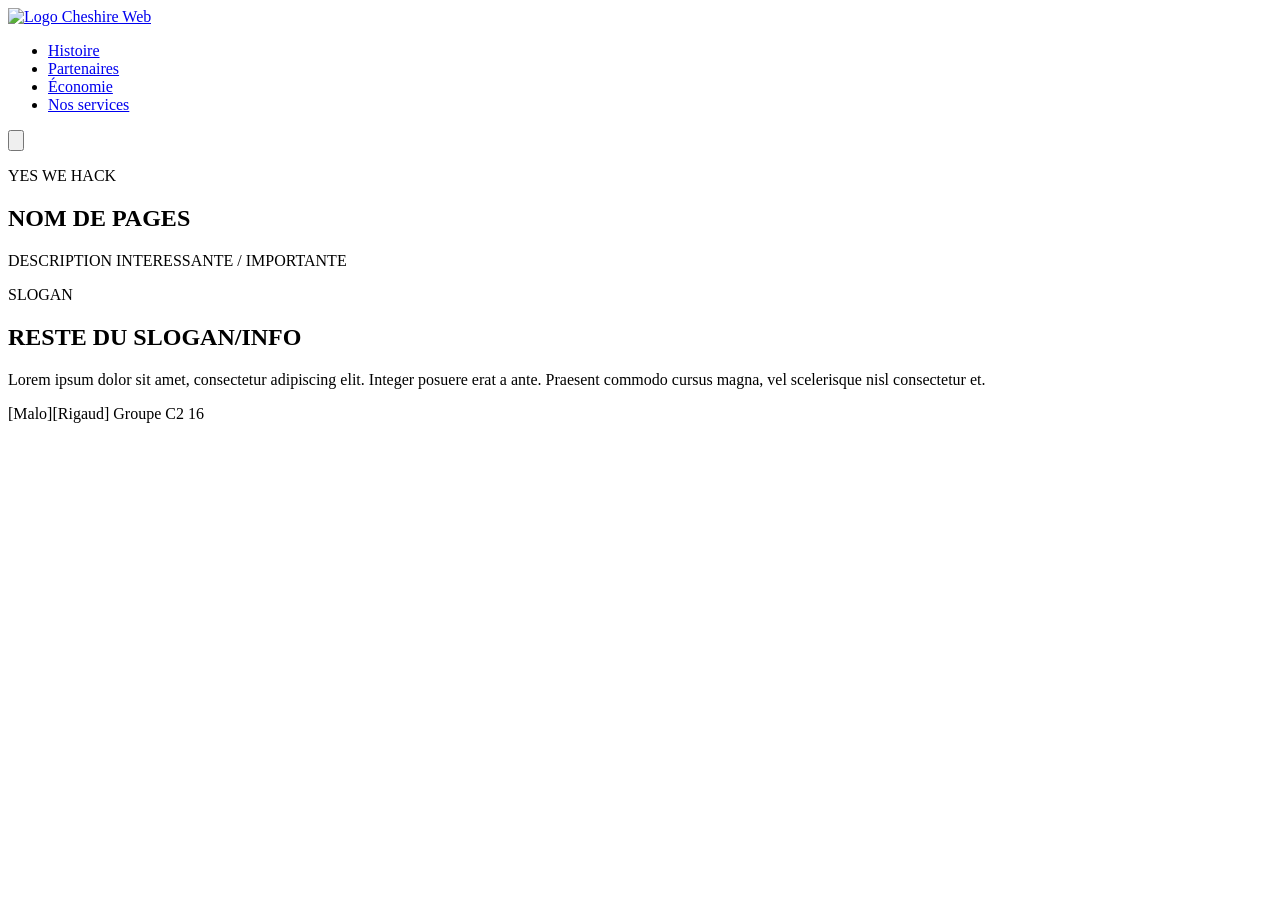
==== index.html @ 1e1236cd "update index.html" ====
<!DOCTYPE html>
<html lang="fr">
<head>
    <meta charset="UTF-8">
    <meta name="viewport" content="width=device-width, initial-scale=1.0">
    <title>Accueil | Yes We Hack</title>
    <link rel="stylesheet" href="styleindex.css">
</head>

<body>

    <!-- Navigation -->
    <header class="menu">

        <a href="index.html" class="logo">
            <img
                src="Cheshire_Web.png"
                alt="Logo Cheshire Web"
            >
        </a>

        <nav aria-label="Navigation principale">
            <ul class="nav-links">
                <li>
                    <a href="histoire.html">Histoire</a>
                </li>

                <li>
                    <a href="partenaires.html">Partenaires</a>
                </li>

                <li>
                    <a href="economie.html">Économie</a>
                </li>

                <li>
                    <a href="services.html">Nos services</a>
                </li>
            </ul>
        </nav>

        <button class="menu-button" aria-label="Ouvrir le menu">
            <img src="menu_icon.svg" alt="">
        </button>

    </header>


    <main>

        <!-- Introduction -->
        <section class="hero">

            <div class="hero-content">

                <p class="eyebrow">YES WE HACK</p>

                <h1>
                    NOM DE PAGES
                </h1>

                <p class="hero-text">
                    DESCRIPTION INTERESSANTE / IMPORTANTE
                </p>

            </div>

        </section>
        
        <!-- Section supplémentaire -->
        
        <section class="about-more">

            <div class="about-content">

                <div>
                    <p class="eyebrow">SLOGAN</p>

                    <h2>
                        RESTE DU SLOGAN/INFO
                    </h2>
                </div>

                <p>
                    Lorem ipsum dolor sit amet, consectetur adipiscing elit.
                    Integer posuere erat a ante. Praesent commodo cursus magna,
                    vel scelerisque nisl consectetur et.
                </p>

            </div>

        </section>

    </main>


    <footer>
        <p>
            [Malo][Rigaud] Groupe C2 16
        </p>
    </footer>

</body>
</html>
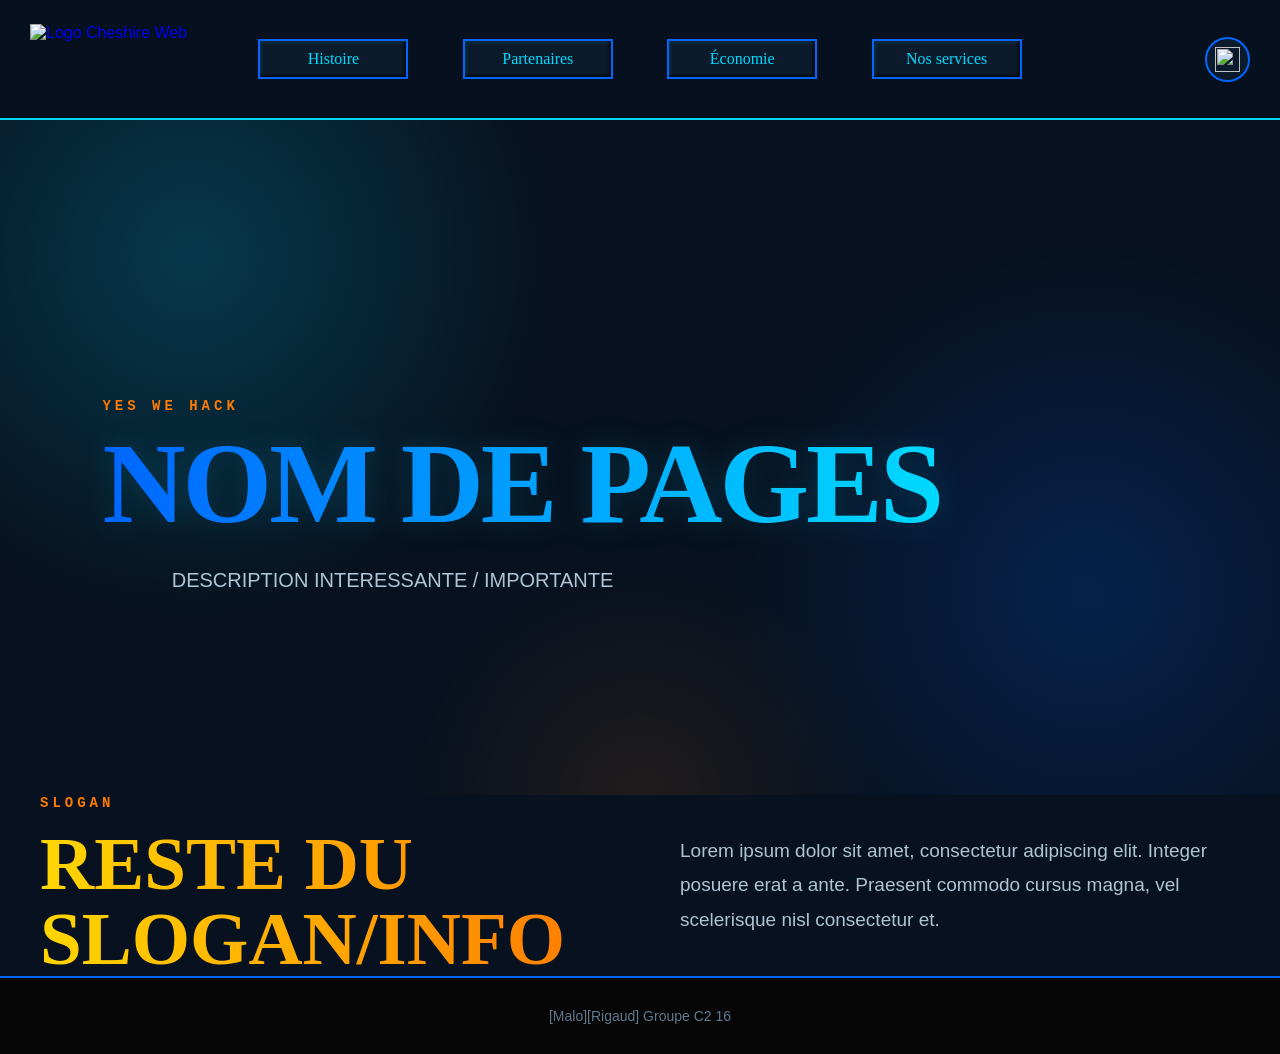
==== commit 5025cf5f: "update index.html + ajout du favicon.ico" ====
--- a/index.html
+++ b/index.html
@@ -3,6 +3,7 @@
 <head>
     <meta charset="UTF-8">
     <meta name="viewport" content="width=device-width, initial-scale=1.0">
+    <link rel="shortcut icon" type="image/ico" href="favicon.ico">
     <title>Accueil | Yes We Hack</title>
     <link rel="stylesheet" href="styleindex.css">
 </head>
--- a/styleindex.css
+++ b/styleindex.css
@@ -0,0 +1,405 @@
+* {
+    margin: 0;
+    padding: 0;
+    box-sizing: border-box;
+}
+
+html {
+    scroll-behavior: smooth;
+}
+
+body {
+    font-family: Arial, Helvetica, sans-serif;
+    background-color: #07111F;
+    color: #EAF7FF;
+    overflow-x: hidden;
+}
+
+.menu {
+    position: sticky;
+    top: 0;
+    left: 0;
+    width: 100%;
+    height: 120px;
+    padding: 0 30px;
+    display: grid;
+    grid-template-columns: 180px 1fr 180px;
+    align-items: center;
+    background-color: rgba(7, 17, 31, 0.95);
+    backdrop-filter: blur(10px);
+    border-bottom: 2px solid #00D9FF;
+    z-index: 1000;
+}
+
+.logo {
+    display: flex;
+    align-items: center;
+    justify-content: flex-start;
+    text-decoration: none;
+}
+
+.logo img {
+    display: block;
+    width: auto;
+    height: 70px;
+    transition: transform 0.3s ease;
+}
+
+.logo:hover img {
+    transform: scale(1.05);
+}
+
+nav {
+    display: flex;
+    align-items: center;
+    justify-content: center;
+}
+
+.nav-links {
+    display: flex;
+    align-items: center;
+    justify-content: center;
+    list-style: none;
+}
+
+.nav-links li {
+    display: flex;
+    align-items: center;
+    list-style: none;
+}
+
+.nav-links a {
+    display: flex;
+    align-items: center;
+    justify-content: center;
+    width: 150px;
+    height: 40px;
+    margin: 1.7em;
+    border: 2px solid #0066FF;
+    background-color: #0B1B2B;
+    color: #00D9FF;
+    text-decoration: none;
+    font-family: fantasy;
+    font-size: 1em;
+    cursor: pointer;
+    box-shadow:
+        inset -2px -2px 3px rgba(0, 0, 0, 0.7),
+        inset 2px 2px 3px rgba(0, 217, 255, 0.1);
+    transition: 0.7s all ease;
+}
+
+.nav-links a:hover {
+    transition:0.7s all ease;
+    margin: 0;
+    font-size: 1.1em;
+    background-color: #0066FF;
+    color: #FFFFFF;
+    border-color: #00D9FF;
+    box-shadow:
+        0 8px 25px rgba(0, 102, 255, 0.45),
+        inset -2px -2px 3px rgba(0, 0, 0, 0.5);
+}
+
+.nav-links a.active {
+    background-color: #0066FF;
+    color: #FFFFFF;
+    border-color: #00D9FF;
+    box-shadow:
+        0 0 15px rgba(0, 217, 255, 0.25);
+}
+
+.menu-button {
+    justify-self: end;
+    display: flex;
+    align-items: center;
+    justify-content: center;
+    width: 45px;
+    height: 45px;
+    padding: 8px;
+    border: 2px solid #0066FF;
+    border-radius: 50%;
+    background-color: #0B1B2B;
+    cursor: pointer;
+    transition: 0.3s ease;
+}
+
+.menu-button:hover {
+    transform: scale(1.12);
+    background-color: #050505;
+    border-color: #00D9FF;
+    box-shadow:
+        0 0 20px rgba(0, 217, 255, 0.35);
+}
+
+.menu-button img {
+    width: 100%;
+    height: 100%;
+}
+
+.hero {
+    min-height: 75vh;
+    padding: 180px 8% 100px;
+    display: flex;
+    align-items: center;
+    justify-content:left;
+    text-align: left;
+    background:
+        radial-gradient(
+            circle at 15% 20%,
+            rgba(0, 217, 255, 0.20),
+            transparent 30%
+        ),
+        radial-gradient(
+            circle at 85% 70%,
+            rgba(0, 102, 255, 0.20),
+            transparent 30%
+        ),
+        radial-gradient(
+            circle at 50% 100%,
+            rgba(255, 122, 0, 0.10),
+            transparent 25%
+        ),
+        #07111F;
+}
+
+.hero-content {
+    max-width: 900px;
+}
+
+.eyebrow {
+    margin-bottom: 15px;
+    color: #FF7A00;
+    font-family: monospace;
+    font-size: 14px;
+    font-weight: bold;
+    letter-spacing: 4px;
+}
+
+.hero h1 {
+    margin-bottom: 25px;
+    font-family: fantasy;
+    font-size: clamp(55px, 9vw, 120px);
+    line-height: 0.95;
+    letter-spacing: -3px;
+    background:
+        linear-gradient(
+            90deg,
+            #0066FF,
+            #00D9FF
+        );
+    -webkit-background-clip: text;
+    background-clip: text;
+    color: transparent;
+    filter:
+        drop-shadow(
+            0 0 15px
+            rgba(0, 217, 255, 0.15)
+        );
+}
+
+.hero-text {
+    max-width: 700px;
+    margin: auto;
+    color: #AFC5D6;
+    font-size: 20px;
+    line-height: 1.7;
+}
+
+.partners {
+    padding: 120px 0;
+    background-color: #0B1B2B;
+    overflow: hidden;
+}
+
+.section-title {
+    max-width: 750px;
+    margin: 0 auto 70px;
+    padding: 0 30px;
+    text-align: center;
+}
+
+.section-title h2 {
+    margin-bottom: 20px;
+    font-family: fantasy;
+    font-size: clamp(40px, 6vw, 75px);
+    line-height: 1;
+    color: #EAF7FF;
+}
+
+.section-title p:last-child {
+    color: #AFC5D6;
+    font-size: 17px;
+    line-height: 1.7;
+}
+
+.partners-slider {
+    position: relative;
+    width: 100%;
+    overflow: hidden;
+}
+
+.partners-slider::before {
+    content: "";
+    position: absolute;
+    top: 0;
+    left: 0;
+    width: 150px;
+    height: 100%;
+    background:
+        linear-gradient(
+            to right,
+            #0B1B2B,
+            transparent
+        );
+    z-index: 2;
+    pointer-events: none;
+}
+
+.partners-slider::after {
+    content: "";
+    position: absolute;
+    top: 0;
+    right: 0;
+    width: 150px;
+    height: 100%;
+    background:
+        linear-gradient(
+            to left,
+            #0B1B2B,
+            transparent
+        );
+    z-index: 2;
+    pointer-events: none;
+}
+
+.partners-track {
+    display: flex;
+    width: max-content;
+    gap: 30px;
+    animation:
+        scrollPartners
+        25s
+        linear
+        infinite;
+}
+
+.partners-slider:hover .partners-track {
+    animation-play-state: paused;
+}
+
+.partner-card {
+    width: 260px;
+    height: 150px;
+    flex-shrink: 0;
+    display: flex;
+    align-items: center;
+    justify-content: center;
+    padding: 30px;
+    background-color: #07111F;
+    border: 2px solid #0066FF;
+    border-radius: 20px;
+    transition:
+        transform 0.3s ease,
+        box-shadow 0.3s ease,
+        border-color 0.3s ease;
+}
+
+.partner-card:hover {
+    transform: translateY(-8px);
+    border-color: #FF7A00;
+    box-shadow:
+        0 15px 40px
+        rgba(0, 102, 255, 0.25),
+        0 0 20px
+        rgba(255, 122, 0, 0.10);
+}
+
+.partner-card img {
+    max-width: 100%;
+    max-height: 80px;
+    object-fit: contain;
+    filter: grayscale(100%);
+    opacity: 0.7;
+    transition:
+        filter 0.3s ease,
+        opacity 0.3s ease;
+}
+
+.partner-card:hover img {
+    filter: grayscale(0%);
+    opacity: 1;
+}
+
+@keyframes scrollPartners {
+    from {
+        transform: translateX(0);
+    }
+
+    to {
+        transform:
+            translateX(
+                calc(-50% - 15px)
+            );
+    }
+}
+
+.about-partners {
+    padding: 120px 8%;
+    background-color: #050505;
+    color: #FFFFFF;
+}
+
+.about-partners .eyebrow {
+    color: #FFD600;
+}
+
+.about-content {
+    max-width: 1200px;
+    margin: auto;
+    display: grid;
+    grid-template-columns: 1fr 1fr;
+    gap: 80px;
+    align-items: center;
+}
+
+.about-content h2 {
+    font-family: fantasy;
+    font-size: clamp(40px, 6vw, 75px);
+    line-height: 1;
+    background:
+        linear-gradient(
+            90deg,
+            #FFD600,
+            #FF7A00
+        );
+    -webkit-background-clip: text;
+    background-clip: text;
+    color: transparent;
+}
+
+.about-content > p {
+    color: #AFC5D6;
+    font-size: 19px;
+    line-height: 1.8;
+}
+
+footer {
+    padding: 30px;
+    background-color: #050505;
+    border-top: 2px solid #0066FF;
+    text-align: center;
+    color: #61798C;
+    font-size: 14px;
+}
+
+
+
+
+
+
+
+
+
+
+
+
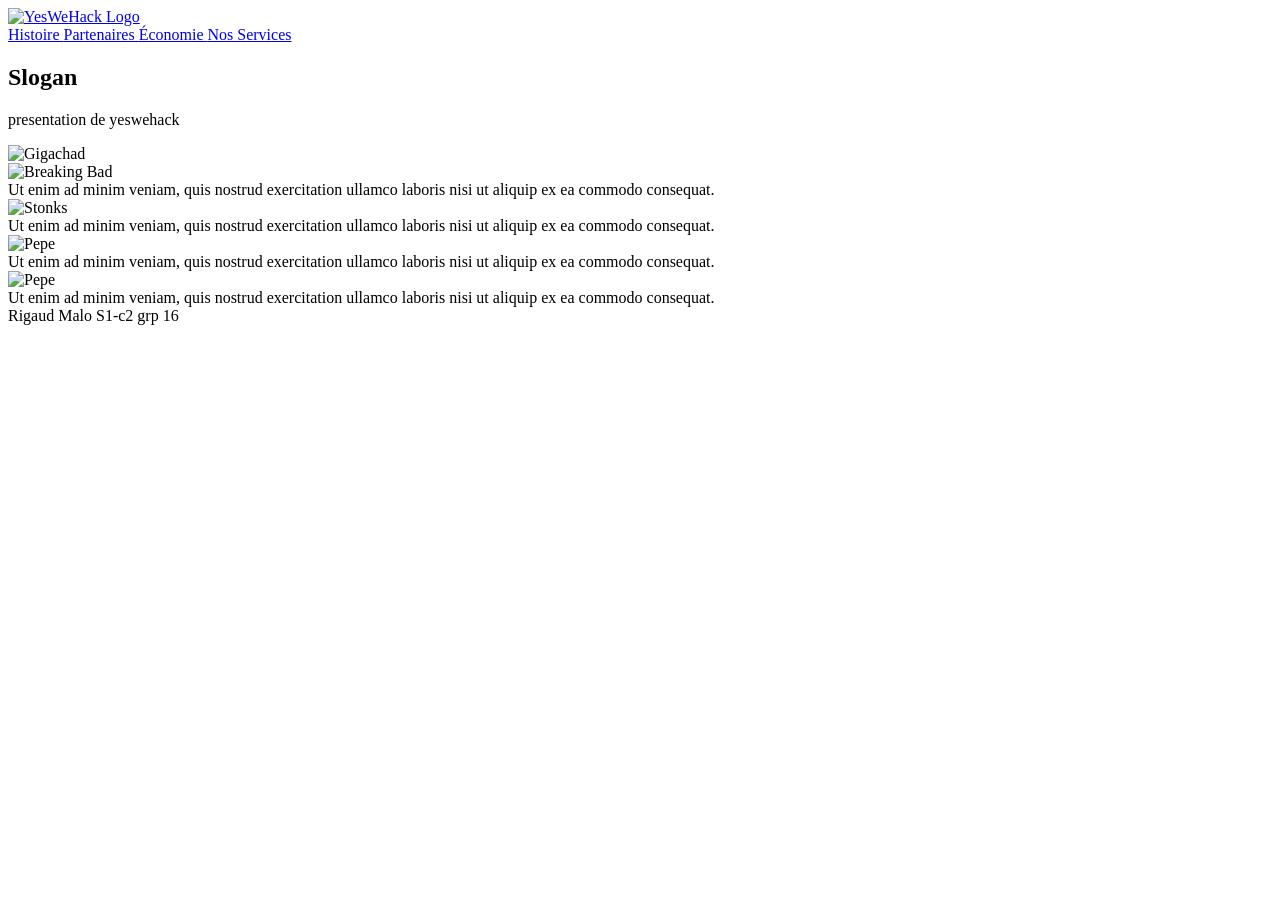
==== commit c73c4e1f: "Refactor index.html with new layout and sections Updated the HTML structure and added new sections f" ====
--- a/index.html
+++ b/index.html
@@ -3,103 +3,61 @@
 <head>
     <meta charset="UTF-8">
     <meta name="viewport" content="width=device-width, initial-scale=1.0">
-    <link rel="shortcut icon" type="image/ico" href="favicon.ico">
-    <title>Accueil | Yes We Hack</title>
-    <link rel="stylesheet" href="styleindex.css">
+    <link rel="shortcut icon" type="image/ico" href="favicon.ico"><title> Accueil | Yes We Hack</title>
+    <link rel="stylesheet" href="style-index.css">
 </head>
-
 <body>
-
-    <!-- Navigation -->
-    <header class="menu">
-
-        <a href="index.html" class="logo">
-            <img
-                src="Cheshire_Web.png"
-                alt="Logo Cheshire Web"
-            >
-        </a>
-
-        <nav aria-label="Navigation principale">
-            <ul class="nav-links">
-                <li>
-                    <a href="histoire.html">Histoire</a>
-                </li>
-
-                <li>
-                    <a href="partenaires.html">Partenaires</a>
-                </li>
-
-                <li>
-                    <a href="economie.html">Économie</a>
-                </li>
-
-                <li>
-                    <a href="services.html">Nos services</a>
-                </li>
-            </ul>
+    <!--menu flottant-->
+    <header>
+        <div class="logo">
+           <a href="index.html"> <img src="favicon.ico" alt="YesWeHack Logo"></a>
+        </div>
+        <nav>
+            <a href="histoire.html" id="bouton-menu">Histoire </a>
+            <a href="partenaires.html" id="bouton-menu">Partenaires </a>
+            <a href="economie.html" id="bouton-menu">Économie </a>
+            <a href="services.html" id="bouton-menu">Nos Services </a>
         </nav>
-
-        <button class="menu-button" aria-label="Ouvrir le menu">
-            <img src="menu_icon.svg" alt="">
-        </button>
-
     </header>
-
-
-    <main>
-
-        <!-- Introduction -->
-        <section class="hero">
-
-            <div class="hero-content">
-
-                <p class="eyebrow">YES WE HACK</p>
-
-                <h1>
-                    NOM DE PAGES
-                </h1>
-
-                <p class="hero-text">
-                    DESCRIPTION INTERESSANTE / IMPORTANTE
-                </p>
-
+    <!--section premier clic-->
+    <section class="section-1">
+        <div class="section-1-text">
+            <h1 id="h1-menu">Slogan</h1>
+            <p>presentation de yeswehack</p>
+        </div>
+        <div class="section-1-image">
+            <img src="https://i.kym-cdn.com/entries/icons/original/000/026/152/gigachad.jpg" alt="Gigachad">
+        </div>
+    </section>
+    <!--section utilisateur intéressé-->
+    <section class="content">
+        <div class="box">
+            <div class="box-image">
+                <img src="https://i.kym-cdn.com/photos/images/original/002/596/970/6f4.jpg" alt="Breaking Bad">
             </div>
-
-        </section>
-        
-        <!-- Section supplémentaire -->
-        
-        <section class="about-more">
-
-            <div class="about-content">
-
-                <div>
-                    <p class="eyebrow">SLOGAN</p>
-
-                    <h2>
-                        RESTE DU SLOGAN/INFO
-                    </h2>
-                </div>
-
-                <p>
-                    Lorem ipsum dolor sit amet, consectetur adipiscing elit.
-                    Integer posuere erat a ante. Praesent commodo cursus magna,
-                    vel scelerisque nisl consectetur et.
-                </p>
-
+            <div class="box-text">Ut enim ad minim veniam, quis nostrud exercitation ullamco laboris nisi ut aliquip ex ea commodo consequat.</div>
+        </div>
+        <div class="box">
+            <div class="box-image">
+                <img src="https://i.kym-cdn.com/entries/icons/original/000/028/440/cover3.jpg" alt="Stonks">
             </div>
-
-        </section>
-
-    </main>
-
-
-    <footer>
-        <p>
-            [Malo][Rigaud] Groupe C2 16
-        </p>
-    </footer>
+            <div class="box-text">Ut enim ad minim veniam, quis nostrud exercitation ullamco laboris nisi ut aliquip ex ea commodo consequat.</div>
+        </div>
+        <div class="box reverse">
+            <div class="box-image">
+                <img src="https://i.kym-cdn.com/entries/icons/original/000/030/329/cover1.jpg" alt="Pepe">
+            </div>
+            <div class="box-text">Ut enim ad minim veniam, quis nostrud exercitation ullamco laboris nisi ut aliquip ex ea commodo consequat.</div>
+        </div>
+        <div class="box reverse">
+            <div class="box-image">
+                <img src="https://i.kym-cdn.com/entries/icons/original/000/030/329/cover1.jpg" alt="Pepe">
+            </div>
+            <div class="box-text">Ut enim ad minim veniam, quis nostrud exercitation ullamco laboris nisi ut aliquip ex ea commodo consequat.</div>
+        </div>
+    </section>
+    <!-- Pied de page -->
+    <footer>Rigaud Malo S1-c2 grp 16</footer>
 
 </body>
 </html>
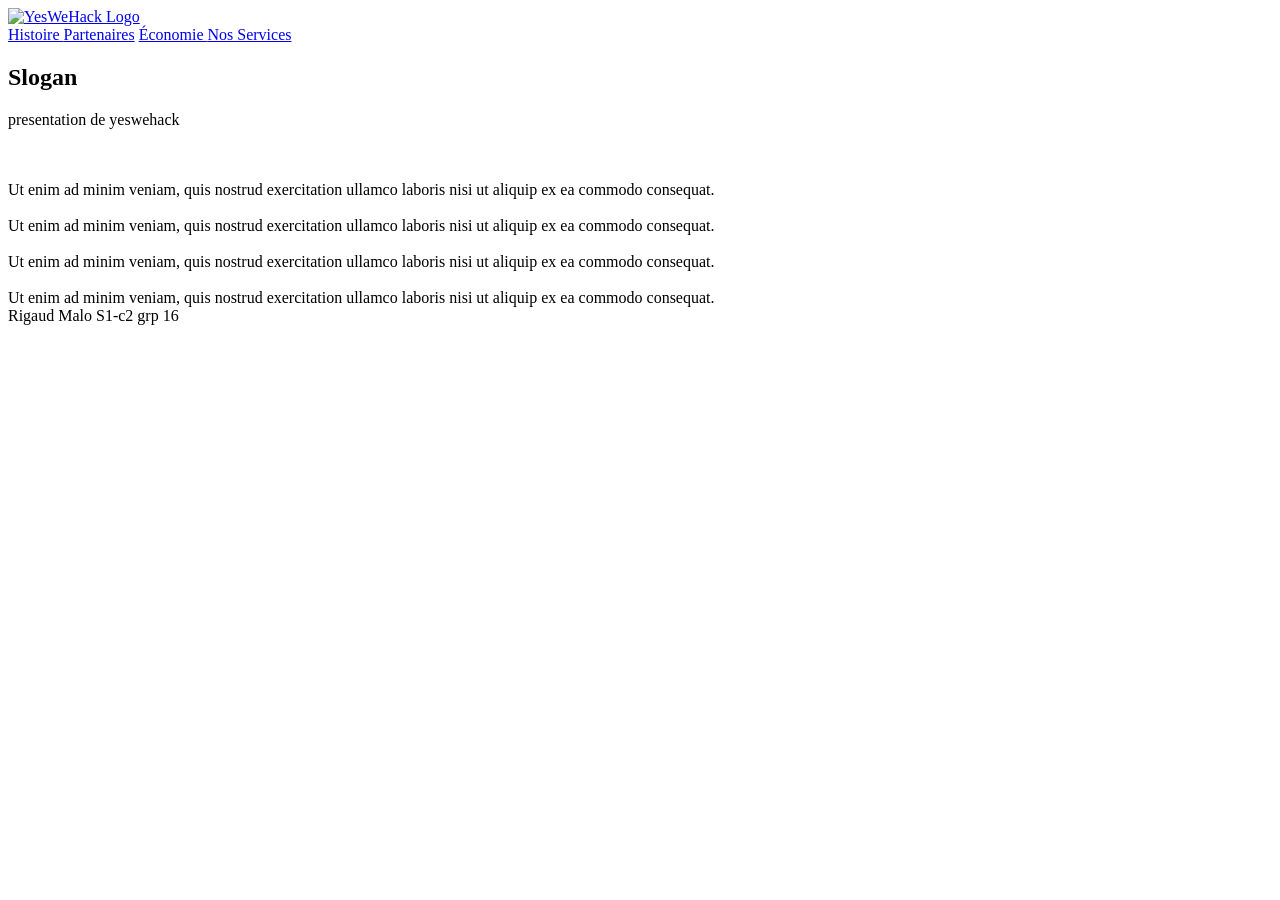
==== commit dfafb13d: "Remove image sources from index.html Replaced image sources with empty strings." ====
--- a/index.html
+++ b/index.html
@@ -14,9 +14,9 @@
         </div>
         <nav>
             <a href="histoire.html" id="bouton-menu">Histoire </a>
-            <a href="partenaires.html" id="bouton-menu">Partenaires </a>
+            <a href="partenaires.html" id="bouton-menu">Partenaires</a>
             <a href="economie.html" id="bouton-menu">Économie </a>
-            <a href="services.html" id="bouton-menu">Nos Services </a>
+            <a href="services.html" id="bouton-menu">Nos Services</a>
         </nav>
     </header>
     <!--section premier clic-->
@@ -26,32 +26,32 @@
             <p>presentation de yeswehack</p>
         </div>
         <div class="section-1-image">
-            <img src="https://i.kym-cdn.com/entries/icons/original/000/026/152/gigachad.jpg" alt="Gigachad">
+            <img src="" alt="">
         </div>
     </section>
     <!--section utilisateur intéressé-->
     <section class="content">
         <div class="box">
             <div class="box-image">
-                <img src="https://i.kym-cdn.com/photos/images/original/002/596/970/6f4.jpg" alt="Breaking Bad">
+                <img src="" alt="">
             </div>
             <div class="box-text">Ut enim ad minim veniam, quis nostrud exercitation ullamco laboris nisi ut aliquip ex ea commodo consequat.</div>
         </div>
         <div class="box">
             <div class="box-image">
-                <img src="https://i.kym-cdn.com/entries/icons/original/000/028/440/cover3.jpg" alt="Stonks">
+                <img src="" alt="">
             </div>
             <div class="box-text">Ut enim ad minim veniam, quis nostrud exercitation ullamco laboris nisi ut aliquip ex ea commodo consequat.</div>
         </div>
         <div class="box reverse">
             <div class="box-image">
-                <img src="https://i.kym-cdn.com/entries/icons/original/000/030/329/cover1.jpg" alt="Pepe">
+                <img src="" alt="">
             </div>
             <div class="box-text">Ut enim ad minim veniam, quis nostrud exercitation ullamco laboris nisi ut aliquip ex ea commodo consequat.</div>
         </div>
         <div class="box reverse">
             <div class="box-image">
-                <img src="https://i.kym-cdn.com/entries/icons/original/000/030/329/cover1.jpg" alt="Pepe">
+                <img src="" alt="">
             </div>
             <div class="box-text">Ut enim ad minim veniam, quis nostrud exercitation ullamco laboris nisi ut aliquip ex ea commodo consequat.</div>
         </div>
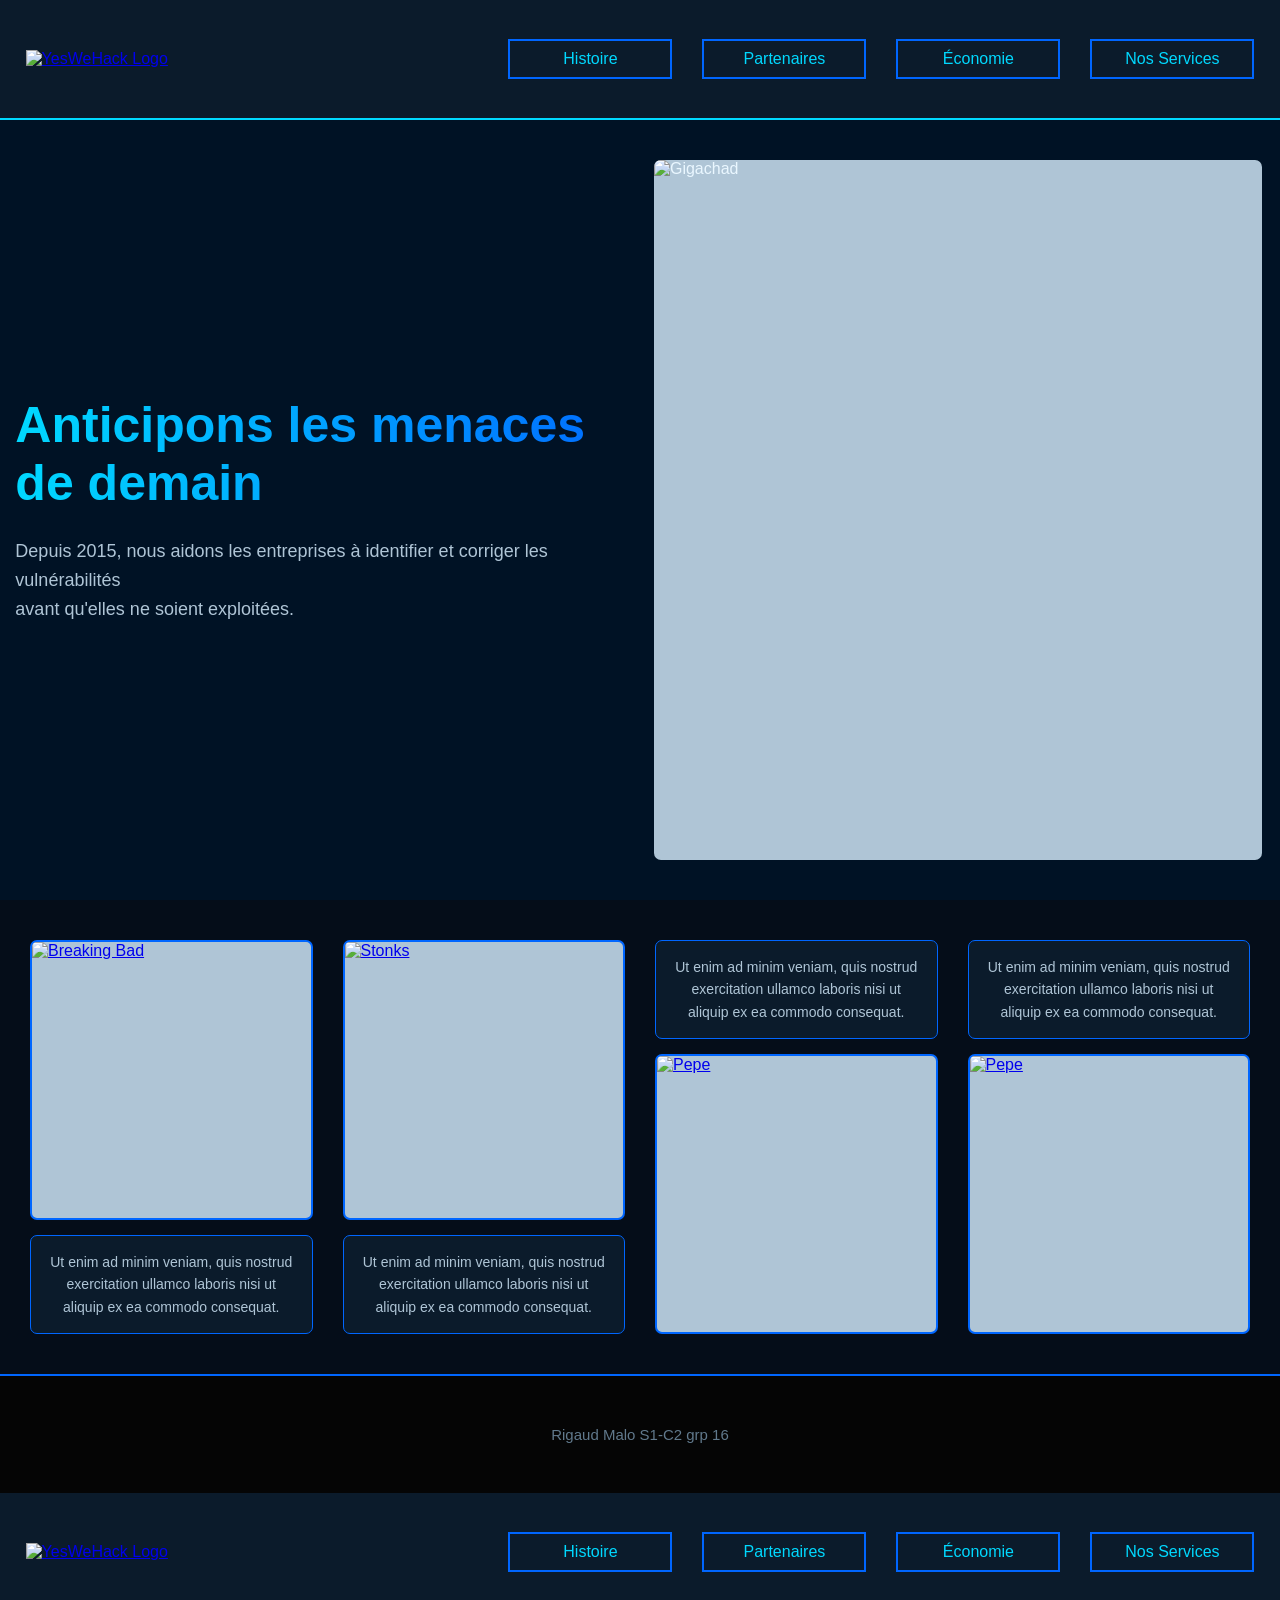
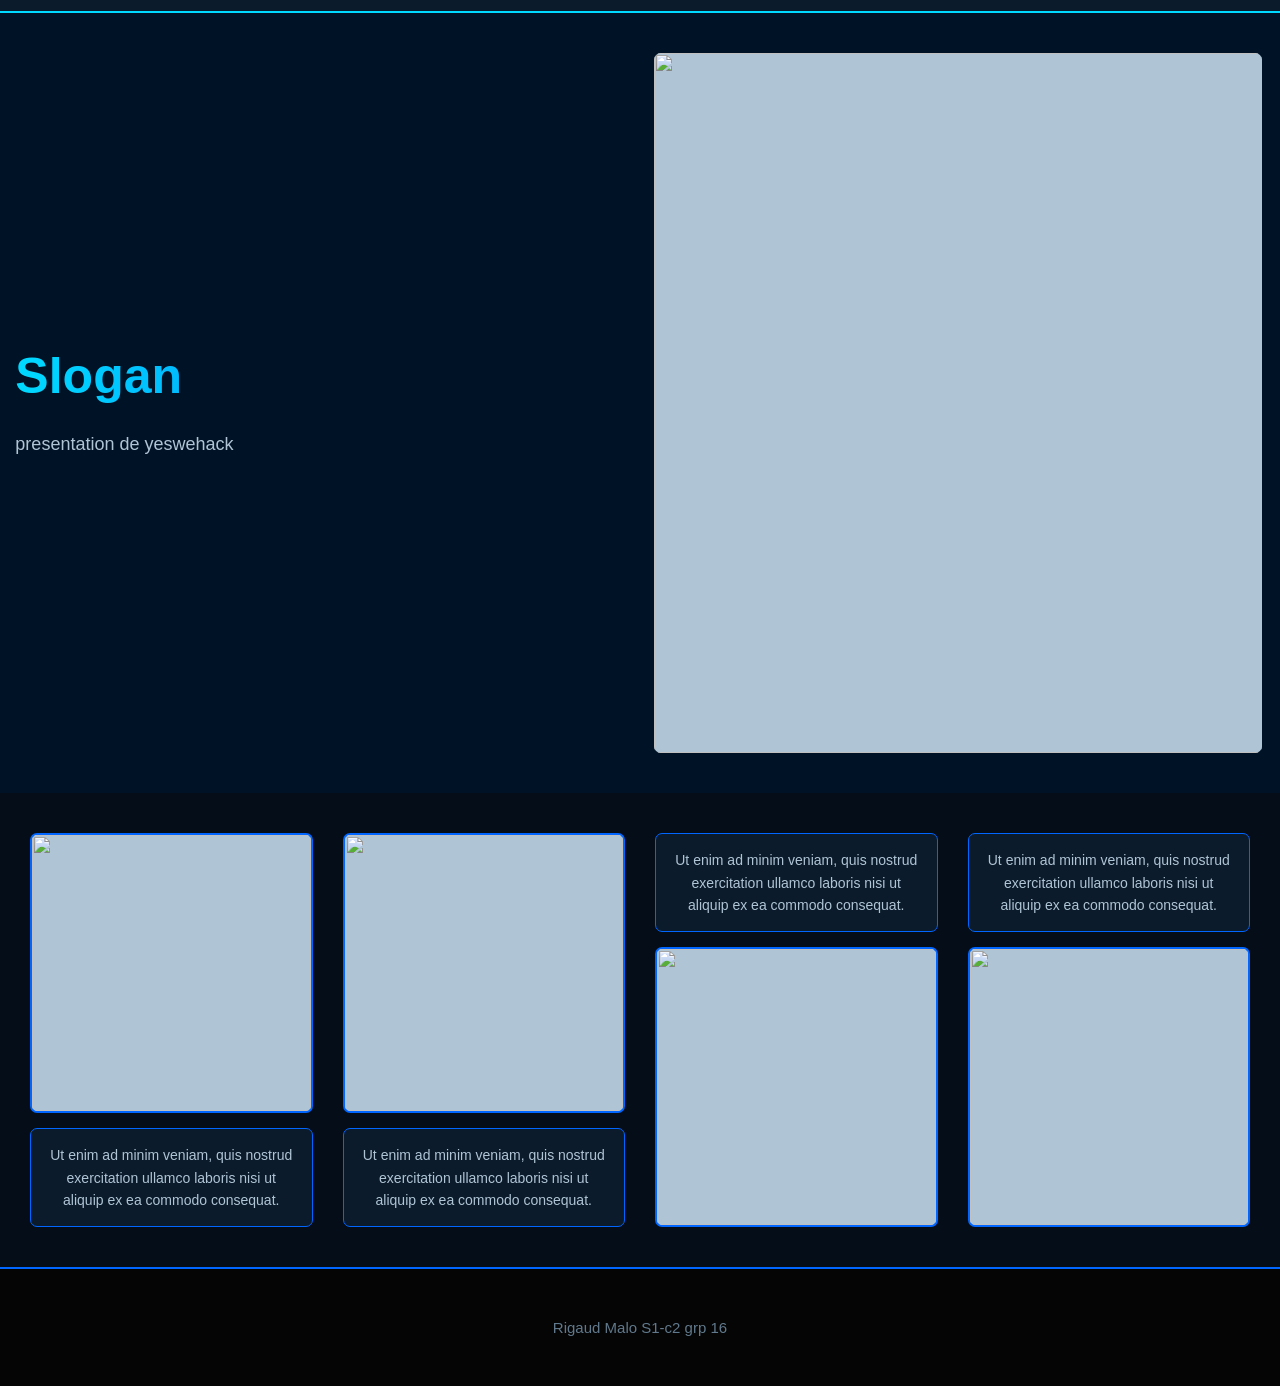
==== commit 6a2841ae: "Remove duplicate HTML structure in index.html Removed duplicate HTML structure and cleaned up the co" ====
--- a/index.html
+++ b/index.html
@@ -1,4 +1,75 @@
 <!DOCTYPE html>
+<html lang="fr">
+<head>
+    <meta charset="UTF-8">
+    <meta name="viewport" content="width=device-width, initial-scale=1.0">
+    
+    <link rel="shortcut icon" type="image/ico" href="favicon.ico"><title> Accueil | Yes We Hack</title>
+    <link rel="stylesheet" href="style-index.css">
+</head>
+<body>
+    <!--menu flottant-->
+    <header>
+        <div class="logo">
+           <a href="#"> <img src="favicon.ico" alt="YesWeHack Logo"></a>
+        </div>
+        <nav>
+            <a href="histoire.html" id="bouton-menu">Histoire </a>
+            <a href="partenaires.html" id="bouton-menu">Partenaires</a>
+            <a href="economie.html" id="bouton-menu">Économie </a>
+            <a href="services.html" id="bouton-menu">Nos Services</a>
+        </nav>
+    </header>
+    <!--section premier clic-->
+    <section class="section-1">
+        <div class="section-1-text">
+            <!--<h1 id="h1-menu">Protéger aujourd'hui,<br> sécuriser demain</h1>-->
+            <h1 id="h1-menu">Anticipons les menaces <br>de demain</h1>
+            <p>Depuis 2015, nous aidons les entreprises à identifier et corriger les vulnérabilités<br> avant qu'elles ne soient exploitées.</p>
+        </div>
+        <div class="section-1-image">
+            <img src="https://i.kym-cdn.com/entries/icons/original/000/026/152/gigachad.jpg" alt="Gigachad">
+        </div>
+    </section>
+    <!--section utilisateur intéressé-->
+    <section class="content">
+        <div class="box">
+            <a href="histoire.html">
+                <div class="box-image">
+                    <img src="https://i.kym-cdn.com/photos/images/original/002/596/970/6f4.jpg" alt="Breaking Bad">
+                </div>
+            </a>
+            <div class="box-text">Ut enim ad minim veniam, quis nostrud exercitation ullamco laboris nisi ut aliquip ex ea commodo consequat.</div>
+        </div>
+        <div class="box">
+            <a href="partenaires.html">
+                <div class="box-image">
+                    <img src="https://i.kym-cdn.com/entries/icons/original/000/028/440/cover3.jpg" alt="Stonks">
+                </div>
+            </a>
+            <div class="box-text">Ut enim ad minim veniam, quis nostrud exercitation ullamco laboris nisi ut aliquip ex ea commodo consequat.</div>
+        </div>
+        <div class="box reverse">
+            <a href="economie.html">
+                <div class="box-image">
+                    <img src="https://i.kym-cdn.com/entries/icons/original/000/030/329/cover1.jpg" alt="Pepe">
+                </div>
+            </a>
+            <div class="box-text">Ut enim ad minim veniam, quis nostrud exercitation ullamco laboris nisi ut aliquip ex ea commodo consequat.</div>
+        </div>
+        <div class="box reverse">
+            <a href="services.html">
+                <div class="box-image">
+                    <img src="https://i.kym-cdn.com/entries/icons/original/000/030/329/cover1.jpg" alt="Pepe">
+                </div>
+            </a>
+            <div class="box-text">Ut enim ad minim veniam, quis nostrud exercitation ullamco laboris nisi ut aliquip ex ea commodo consequat.</div>
+        </div>
+    </section>
+    <!-- Pied de page -->
+    <footer>Rigaud Malo S1-C2 grp 16</footer>
+</body>
+</html><!DOCTYPE html>
 <html lang="fr">
 <head>
     <meta charset="UTF-8">
--- a/style-index.css
+++ b/style-index.css
@@ -0,0 +1,198 @@
+*, *::before, *::after {
+    margin: 0;
+    padding: 0;
+    box-sizing: border-box;
+}
+
+body {
+    font-family: Arial, sans-serif;
+    background-color:#0B1B2B;
+    color: #EAF7FF;
+}
+
+/* menu flottant css*/
+header {
+    position: sticky;
+    top:0;
+    display: flex;
+    justify-content: space-between;
+    align-items: center;
+    height: 120px;
+    padding-left: 2%;
+    padding-right:2%;
+    background-color: #0B1B2B;
+    backdrop-filter: blur(10px);
+    border-bottom: 2px solid #00D9FF;
+    z-index: 1000;
+}
+
+#h1-menu{
+font-size: 50px;
+font-weight: bold;
+background: 
+linear-gradient(
+    90deg, 
+    #00D9FF,
+    #0066FF
+    );
+-webkit-background-clip: text;
+background-clip: text;
+-webkit-text-fill-color: transparent;
+}
+
+.logo img:hover{
+    transform: translateY(-2px) scale(1.05);
+}
+
+.logo img {
+    height: 80px;
+    transition:transform 0.6s ease;
+}
+
+nav {
+    display: flex;
+    gap: 30px;
+}
+
+#bouton-menu{
+    display: flex;
+    justify-content: center;
+    align-items: center;
+    white-space: nowrap;
+    text-decoration: none;
+    height: 40px;
+    max-width: 80px;
+    padding: 7px 80px;
+    border: 2px solid #0066FF;
+    color: #00D9FF;
+    background: #0B1B2B;
+    cursor: pointer;
+    transition:transform 0.6s ease, background-color 0.3s ease, color 0.3s ease;
+}
+
+#bouton-menu:hover {
+    background: #0066FF;
+    color: #fff;
+    transform: translateY(-4px) scale(1.05);
+}
+
+/*section premier clic css */
+.section-1 {
+    display: flex;
+    height: calc(100vh - 120px);
+    padding: 0px 30px 0px 30px;
+    padding-left: 1.2%;
+    padding-right: 1.4%;
+    align-items: center;
+    background-color:#001225;
+}
+
+.section-1-text {
+    flex: 1.05
+}
+
+.section-1 h1 {
+    font-size: 48px;
+    margin-bottom: 20px;
+    font-weight: bold;
+    color: #00D9FF;
+}
+
+.section-1 p {
+    font-size: 18px;
+    padding: 5px 0px 0px 0px;
+    line-height: 1.6;
+    color: #AFC5D6;
+}
+
+.section-1-image {
+    flex: 1;
+    border-radius: 7px; 
+    width: 100%;
+    height: calc(100vh - 200px);
+    background-color: #AFC5D6;
+    display: flex;
+    align-items: center;
+    justify-content: center;
+    overflow: hidden;
+    transition:transform 0.6s ease;
+}
+
+.section-1-image:hover{
+    transform: translateY(-4px) scale(1.02);
+}
+
+.section-1-image img {
+    width: 100%;
+    height: 100%; 
+}
+
+/*section utilisateur intéressé*/
+.content {
+    max-height: 100vh;
+    padding: 40px 30px;
+    display: inline-flex;
+    gap: 30px;
+    background-color: #050d19;
+}
+
+.box {
+    display: flex;
+    flex-direction: column;
+    gap: 15px;
+}
+
+/* box au dessus du texte */
+.box-image {
+    border-radius: 7px;
+    border: 2px solid #0066FF;
+    width: 100%;
+    height: 280px;
+    background-color: #AFC5D6;
+    display: flex;
+    align-items: center;
+    justify-content: center;
+    overflow: hidden;
+    transition:transform 0.6s ease;
+}
+
+.box-image:hover{
+    transform: translateY(-4px) scale(1.05);
+}
+
+.box-image img {
+    width: 100%;
+    height: 100%;
+    object-fit: cover;
+}
+
+.box-text {
+    padding: 15px;
+    background-color: #0B1B2B;
+    text-align: center;
+    font-size: 14px;
+    line-height: 1.6;
+    color: #AFC5D6;
+    border-radius: 7px;
+    border: 1px solid #0066FF;
+    transition:transform 0.6s ease;
+}
+
+.box-text:hover{
+    transform: translateY(-4px) scale(1.05);
+}
+
+/* box en dessous du texte */
+.box.reverse {
+    flex-direction: column-reverse;
+}
+
+/* Pied de page */
+footer {
+    padding: 50px;
+    background-color: #050505;
+    border-top: 2px solid #0066FF;
+    text-align: center;
+    color: #61798C;
+    font-size: 15px;
+}
--- a/style-index.css
+++ b/style-index.css
@@ -0,0 +1,198 @@
+*, *::before, *::after {
+    margin: 0;
+    padding: 0;
+    box-sizing: border-box;
+}
+
+body {
+    font-family: Arial, sans-serif;
+    background-color:#0B1B2B;
+    color: #EAF7FF;
+}
+
+/* menu flottant css*/
+header {
+    position: sticky;
+    top:0;
+    display: flex;
+    justify-content: space-between;
+    align-items: center;
+    height: 120px;
+    padding-left: 2%;
+    padding-right:2%;
+    background-color: #0B1B2B;
+    backdrop-filter: blur(10px);
+    border-bottom: 2px solid #00D9FF;
+    z-index: 1000;
+}
+
+#h1-menu{
+font-size: 50px;
+font-weight: bold;
+background: 
+linear-gradient(
+    90deg, 
+    #00D9FF,
+    #0066FF
+    );
+-webkit-background-clip: text;
+background-clip: text;
+-webkit-text-fill-color: transparent;
+}
+
+.logo img:hover{
+    transform: translateY(-2px) scale(1.05);
+}
+
+.logo img {
+    height: 80px;
+    transition:transform 0.6s ease;
+}
+
+nav {
+    display: flex;
+    gap: 30px;
+}
+
+#bouton-menu{
+    display: flex;
+    justify-content: center;
+    align-items: center;
+    white-space: nowrap;
+    text-decoration: none;
+    height: 40px;
+    max-width: 80px;
+    padding: 7px 80px;
+    border: 2px solid #0066FF;
+    color: #00D9FF;
+    background: #0B1B2B;
+    cursor: pointer;
+    transition:transform 0.6s ease, background-color 0.3s ease, color 0.3s ease;
+}
+
+#bouton-menu:hover {
+    background: #0066FF;
+    color: #fff;
+    transform: translateY(-4px) scale(1.05);
+}
+
+/*section premier clic css */
+.section-1 {
+    display: flex;
+    height: calc(100vh - 120px);
+    padding: 0px 30px 0px 30px;
+    padding-left: 1.2%;
+    padding-right: 1.4%;
+    align-items: center;
+    background-color:#001225;
+}
+
+.section-1-text {
+    flex: 1.05
+}
+
+.section-1 h1 {
+    font-size: 48px;
+    margin-bottom: 20px;
+    font-weight: bold;
+    color: #00D9FF;
+}
+
+.section-1 p {
+    font-size: 18px;
+    padding: 5px 0px 0px 0px;
+    line-height: 1.6;
+    color: #AFC5D6;
+}
+
+.section-1-image {
+    flex: 1;
+    border-radius: 7px; 
+    width: 100%;
+    height: calc(100vh - 200px);
+    background-color: #AFC5D6;
+    display: flex;
+    align-items: center;
+    justify-content: center;
+    overflow: hidden;
+    transition:transform 0.6s ease;
+}
+
+.section-1-image:hover{
+    transform: translateY(-4px) scale(1.02);
+}
+
+.section-1-image img {
+    width: 100%;
+    height: 100%; 
+}
+
+/*section utilisateur intéressé*/
+.content {
+    max-height: 100vh;
+    padding: 40px 30px;
+    display: inline-flex;
+    gap: 30px;
+    background-color: #050d19;
+}
+
+.box {
+    display: flex;
+    flex-direction: column;
+    gap: 15px;
+}
+
+/* box au dessus du texte */
+.box-image {
+    border-radius: 7px;
+    border: 2px solid #0066FF;
+    width: 100%;
+    height: 280px;
+    background-color: #AFC5D6;
+    display: flex;
+    align-items: center;
+    justify-content: center;
+    overflow: hidden;
+    transition:transform 0.6s ease;
+}
+
+.box-image:hover{
+    transform: translateY(-4px) scale(1.05);
+}
+
+.box-image img {
+    width: 100%;
+    height: 100%;
+    object-fit: cover;
+}
+
+.box-text {
+    padding: 15px;
+    background-color: #0B1B2B;
+    text-align: center;
+    font-size: 14px;
+    line-height: 1.6;
+    color: #AFC5D6;
+    border-radius: 7px;
+    border: 1px solid #0066FF;
+    transition:transform 0.6s ease;
+}
+
+.box-text:hover{
+    transform: translateY(-4px) scale(1.05);
+}
+
+/* box en dessous du texte */
+.box.reverse {
+    flex-direction: column-reverse;
+}
+
+/* Pied de page */
+footer {
+    padding: 50px;
+    background-color: #050505;
+    border-top: 2px solid #0066FF;
+    text-align: center;
+    color: #61798C;
+    font-size: 15px;
+}
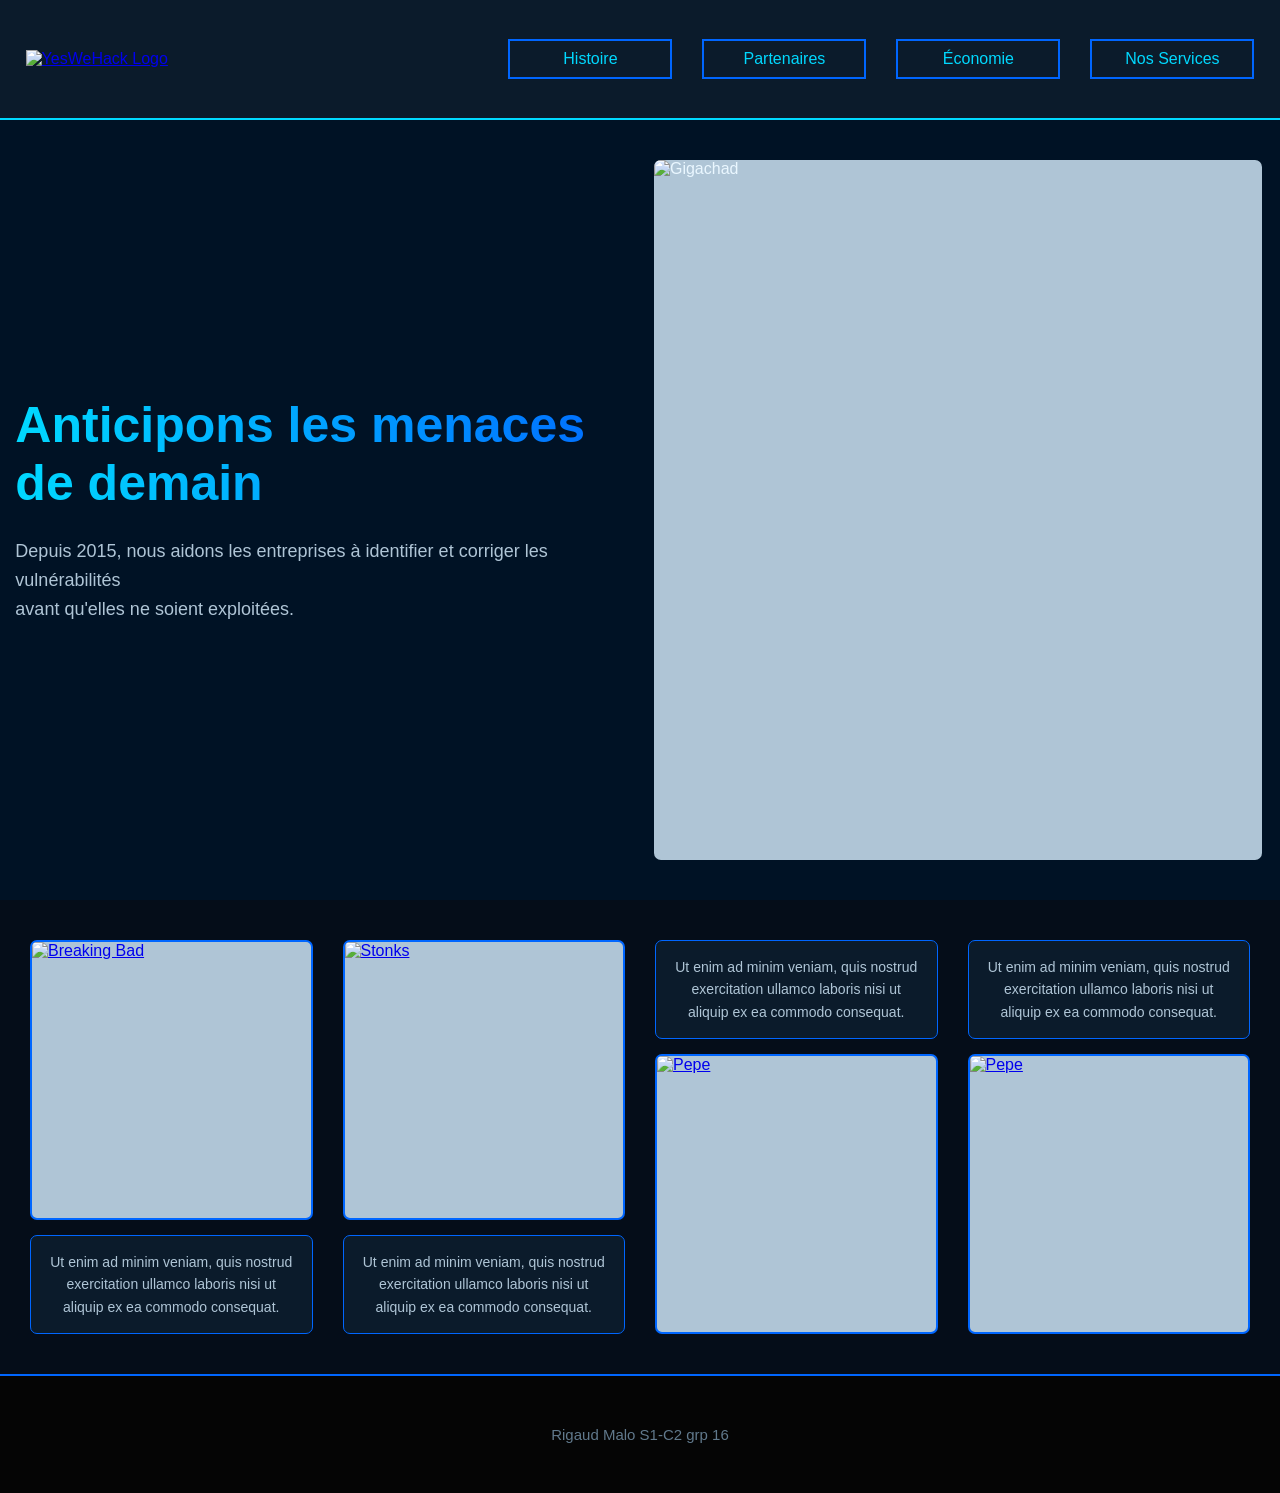
==== commit c590a89e: "Clean up index.html by removing unused images Removed image sources and unnecessary HTML elements." ====
--- a/index.html
+++ b/index.html
@@ -3,7 +3,6 @@
 <head>
     <meta charset="UTF-8">
     <meta name="viewport" content="width=device-width, initial-scale=1.0">
-    
     <link rel="shortcut icon" type="image/ico" href="favicon.ico"><title> Accueil | Yes We Hack</title>
     <link rel="stylesheet" href="style-index.css">
 </head>
@@ -28,7 +27,7 @@
             <p>Depuis 2015, nous aidons les entreprises à identifier et corriger les vulnérabilités<br> avant qu'elles ne soient exploitées.</p>
         </div>
         <div class="section-1-image">
-            <img src="https://i.kym-cdn.com/entries/icons/original/000/026/152/gigachad.jpg" alt="Gigachad">
+            <img src="" alt="Gigachad">
         </div>
     </section>
     <!--section utilisateur intéressé-->
@@ -36,7 +35,7 @@
         <div class="box">
             <a href="histoire.html">
                 <div class="box-image">
-                    <img src="https://i.kym-cdn.com/photos/images/original/002/596/970/6f4.jpg" alt="Breaking Bad">
+                    <img src="" alt="Breaking Bad">
                 </div>
             </a>
             <div class="box-text">Ut enim ad minim veniam, quis nostrud exercitation ullamco laboris nisi ut aliquip ex ea commodo consequat.</div>
@@ -44,7 +43,7 @@
         <div class="box">
             <a href="partenaires.html">
                 <div class="box-image">
-                    <img src="https://i.kym-cdn.com/entries/icons/original/000/028/440/cover3.jpg" alt="Stonks">
+                    <img src="" alt="Stonks">
                 </div>
             </a>
             <div class="box-text">Ut enim ad minim veniam, quis nostrud exercitation ullamco laboris nisi ut aliquip ex ea commodo consequat.</div>
@@ -52,7 +51,7 @@
         <div class="box reverse">
             <a href="economie.html">
                 <div class="box-image">
-                    <img src="https://i.kym-cdn.com/entries/icons/original/000/030/329/cover1.jpg" alt="Pepe">
+                    <img src="" alt="Pepe">
                 </div>
             </a>
             <div class="box-text">Ut enim ad minim veniam, quis nostrud exercitation ullamco laboris nisi ut aliquip ex ea commodo consequat.</div>
@@ -60,7 +59,7 @@
         <div class="box reverse">
             <a href="services.html">
                 <div class="box-image">
-                    <img src="https://i.kym-cdn.com/entries/icons/original/000/030/329/cover1.jpg" alt="Pepe">
+                    <img src="" alt="Pepe">
                 </div>
             </a>
             <div class="box-text">Ut enim ad minim veniam, quis nostrud exercitation ullamco laboris nisi ut aliquip ex ea commodo consequat.</div>
@@ -69,66 +68,4 @@
     <!-- Pied de page -->
     <footer>Rigaud Malo S1-C2 grp 16</footer>
 </body>
-</html><!DOCTYPE html>
-<html lang="fr">
-<head>
-    <meta charset="UTF-8">
-    <meta name="viewport" content="width=device-width, initial-scale=1.0">
-    <link rel="shortcut icon" type="image/ico" href="favicon.ico"><title> Accueil | Yes We Hack</title>
-    <link rel="stylesheet" href="style-index.css">
-</head>
-<body>
-    <!--menu flottant-->
-    <header>
-        <div class="logo">
-           <a href="index.html"> <img src="favicon.ico" alt="YesWeHack Logo"></a>
-        </div>
-        <nav>
-            <a href="histoire.html" id="bouton-menu">Histoire </a>
-            <a href="partenaires.html" id="bouton-menu">Partenaires</a>
-            <a href="economie.html" id="bouton-menu">Économie </a>
-            <a href="services.html" id="bouton-menu">Nos Services</a>
-        </nav>
-    </header>
-    <!--section premier clic-->
-    <section class="section-1">
-        <div class="section-1-text">
-            <h1 id="h1-menu">Slogan</h1>
-            <p>presentation de yeswehack</p>
-        </div>
-        <div class="section-1-image">
-            <img src="" alt="">
-        </div>
-    </section>
-    <!--section utilisateur intéressé-->
-    <section class="content">
-        <div class="box">
-            <div class="box-image">
-                <img src="" alt="">
-            </div>
-            <div class="box-text">Ut enim ad minim veniam, quis nostrud exercitation ullamco laboris nisi ut aliquip ex ea commodo consequat.</div>
-        </div>
-        <div class="box">
-            <div class="box-image">
-                <img src="" alt="">
-            </div>
-            <div class="box-text">Ut enim ad minim veniam, quis nostrud exercitation ullamco laboris nisi ut aliquip ex ea commodo consequat.</div>
-        </div>
-        <div class="box reverse">
-            <div class="box-image">
-                <img src="" alt="">
-            </div>
-            <div class="box-text">Ut enim ad minim veniam, quis nostrud exercitation ullamco laboris nisi ut aliquip ex ea commodo consequat.</div>
-        </div>
-        <div class="box reverse">
-            <div class="box-image">
-                <img src="" alt="">
-            </div>
-            <div class="box-text">Ut enim ad minim veniam, quis nostrud exercitation ullamco laboris nisi ut aliquip ex ea commodo consequat.</div>
-        </div>
-    </section>
-    <!-- Pied de page -->
-    <footer>Rigaud Malo S1-c2 grp 16</footer>
-
-</body>
 </html>
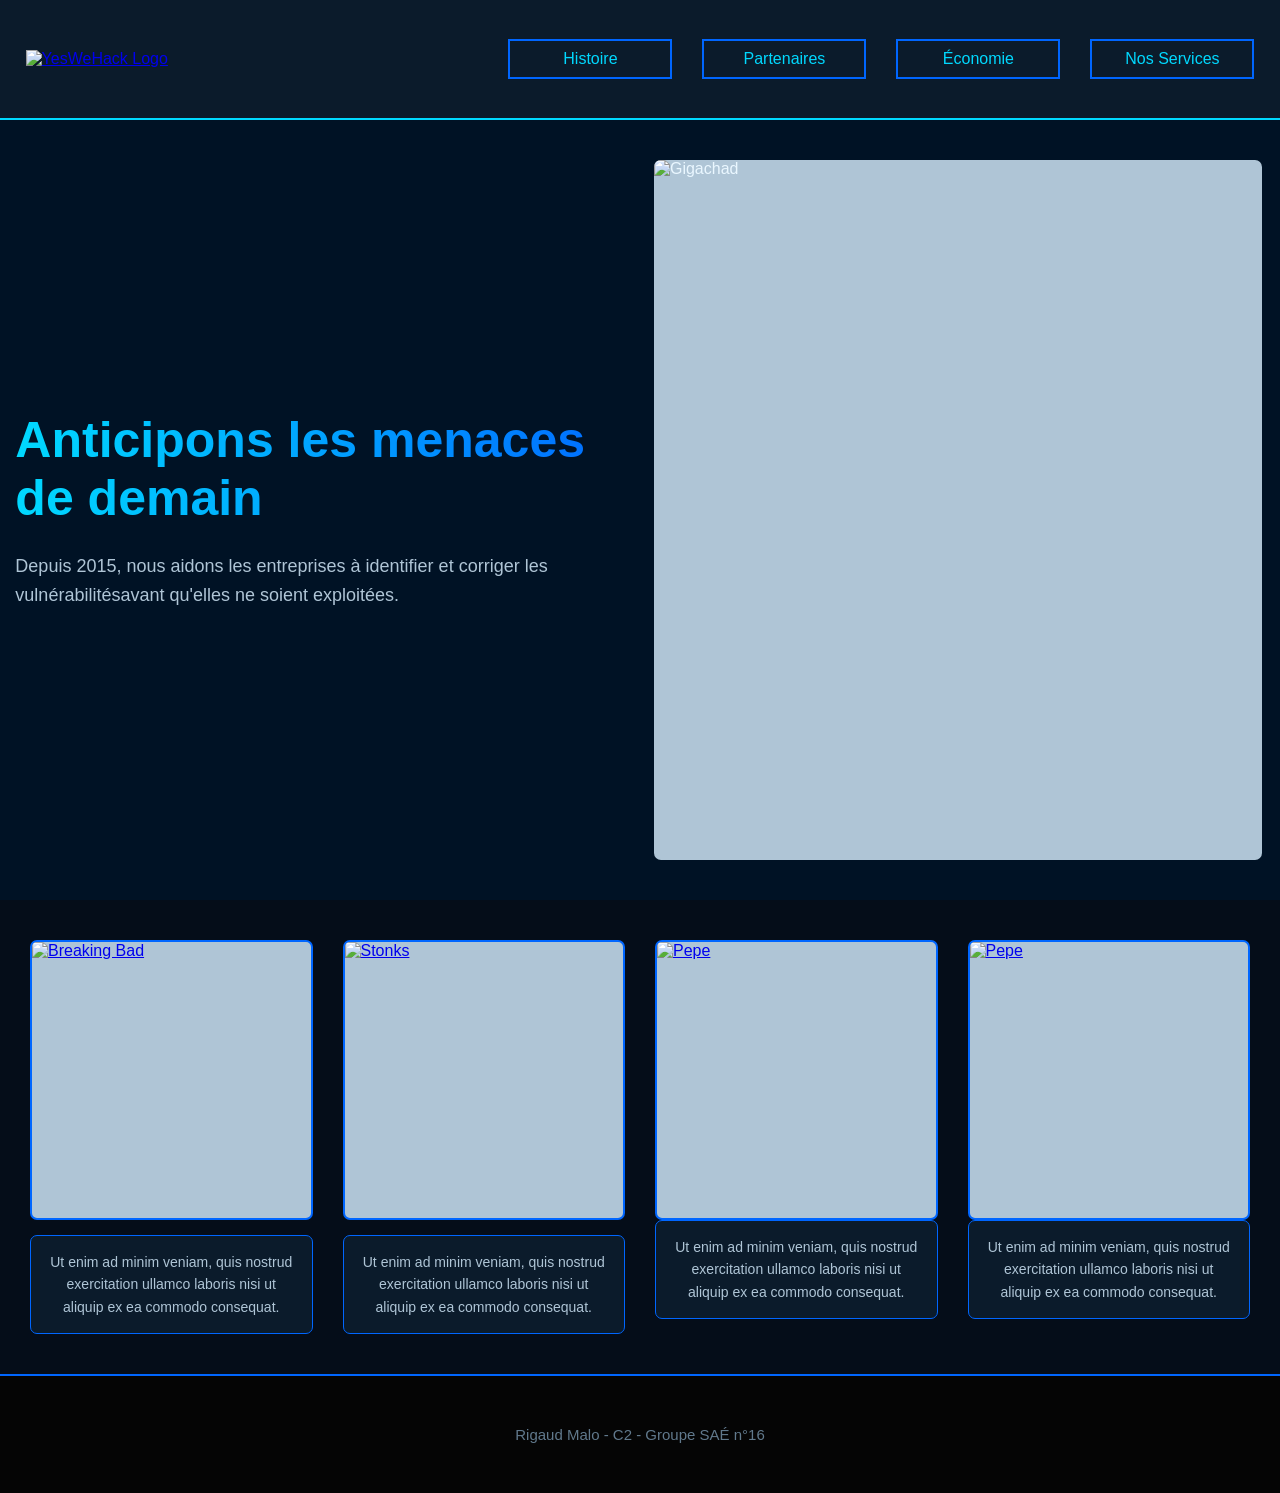
==== commit 3b92afc1: "Update index.html with new images and text" ====
--- a/index.html
+++ b/index.html
@@ -3,6 +3,7 @@
 <head>
     <meta charset="UTF-8">
     <meta name="viewport" content="width=device-width, initial-scale=1.0">
+    <script src="brainrot.js" defer></script>
     <link rel="shortcut icon" type="image/ico" href="favicon.ico"><title> Accueil | Yes We Hack</title>
     <link rel="stylesheet" href="style-index.css">
 </head>
@@ -22,12 +23,12 @@
     <!--section premier clic-->
     <section class="section-1">
         <div class="section-1-text">
-            <!--<h1 id="h1-menu">Protéger aujourd'hui,<br> sécuriser demain</h1>-->
-            <h1 id="h1-menu">Anticipons les menaces <br>de demain</h1>
-            <p>Depuis 2015, nous aidons les entreprises à identifier et corriger les vulnérabilités<br> avant qu'elles ne soient exploitées.</p>
+            <!--<h1 id="h1-menu">Protéger aujourd'hui, sécuriser demain</h1>-->
+            <h1 id="h1-menu">Anticipons les menaces de demain</h1>
+            <p id="p-menu">Depuis 2015, nous aidons les entreprises à identifier et corriger les vulnérabilitésavant qu'elles ne soient exploitées.</p>
         </div>
         <div class="section-1-image">
-            <img src="" alt="Gigachad">
+            <img src="image-accueil4.jpeg" alt="Gigachad">
         </div>
     </section>
     <!--section utilisateur intéressé-->
@@ -35,7 +36,7 @@
         <div class="box">
             <a href="histoire.html">
                 <div class="box-image">
-                    <img src="" alt="Breaking Bad">
+                    <img src="image-histoire.jpeg" alt="Breaking Bad">
                 </div>
             </a>
             <div class="box-text">Ut enim ad minim veniam, quis nostrud exercitation ullamco laboris nisi ut aliquip ex ea commodo consequat.</div>
@@ -43,29 +44,29 @@
         <div class="box">
             <a href="partenaires.html">
                 <div class="box-image">
-                    <img src="" alt="Stonks">
+                    <img src="image-partenaires.jpeg" alt="Stonks">
                 </div>
             </a>
             <div class="box-text">Ut enim ad minim veniam, quis nostrud exercitation ullamco laboris nisi ut aliquip ex ea commodo consequat.</div>
         </div>
-        <div class="box reverse">
+        <div class="box-reverse">
             <a href="economie.html">
                 <div class="box-image">
-                    <img src="" alt="Pepe">
+                    <img src="image-economie.jpeg" alt="Pepe">
                 </div>
             </a>
             <div class="box-text">Ut enim ad minim veniam, quis nostrud exercitation ullamco laboris nisi ut aliquip ex ea commodo consequat.</div>
         </div>
-        <div class="box reverse">
+        <div class="box-reverse">
             <a href="services.html">
                 <div class="box-image">
-                    <img src="" alt="Pepe">
+                    <img src="image-services.jpeg" alt="Pepe">
                 </div>
             </a>
             <div class="box-text">Ut enim ad minim veniam, quis nostrud exercitation ullamco laboris nisi ut aliquip ex ea commodo consequat.</div>
         </div>
     </section>
     <!-- Pied de page -->
-    <footer>Rigaud Malo S1-C2 grp 16</footer>
+    <footer>Rigaud Malo - C2 - Groupe SAÉ n°16 </footer>
 </body>
 </html>
